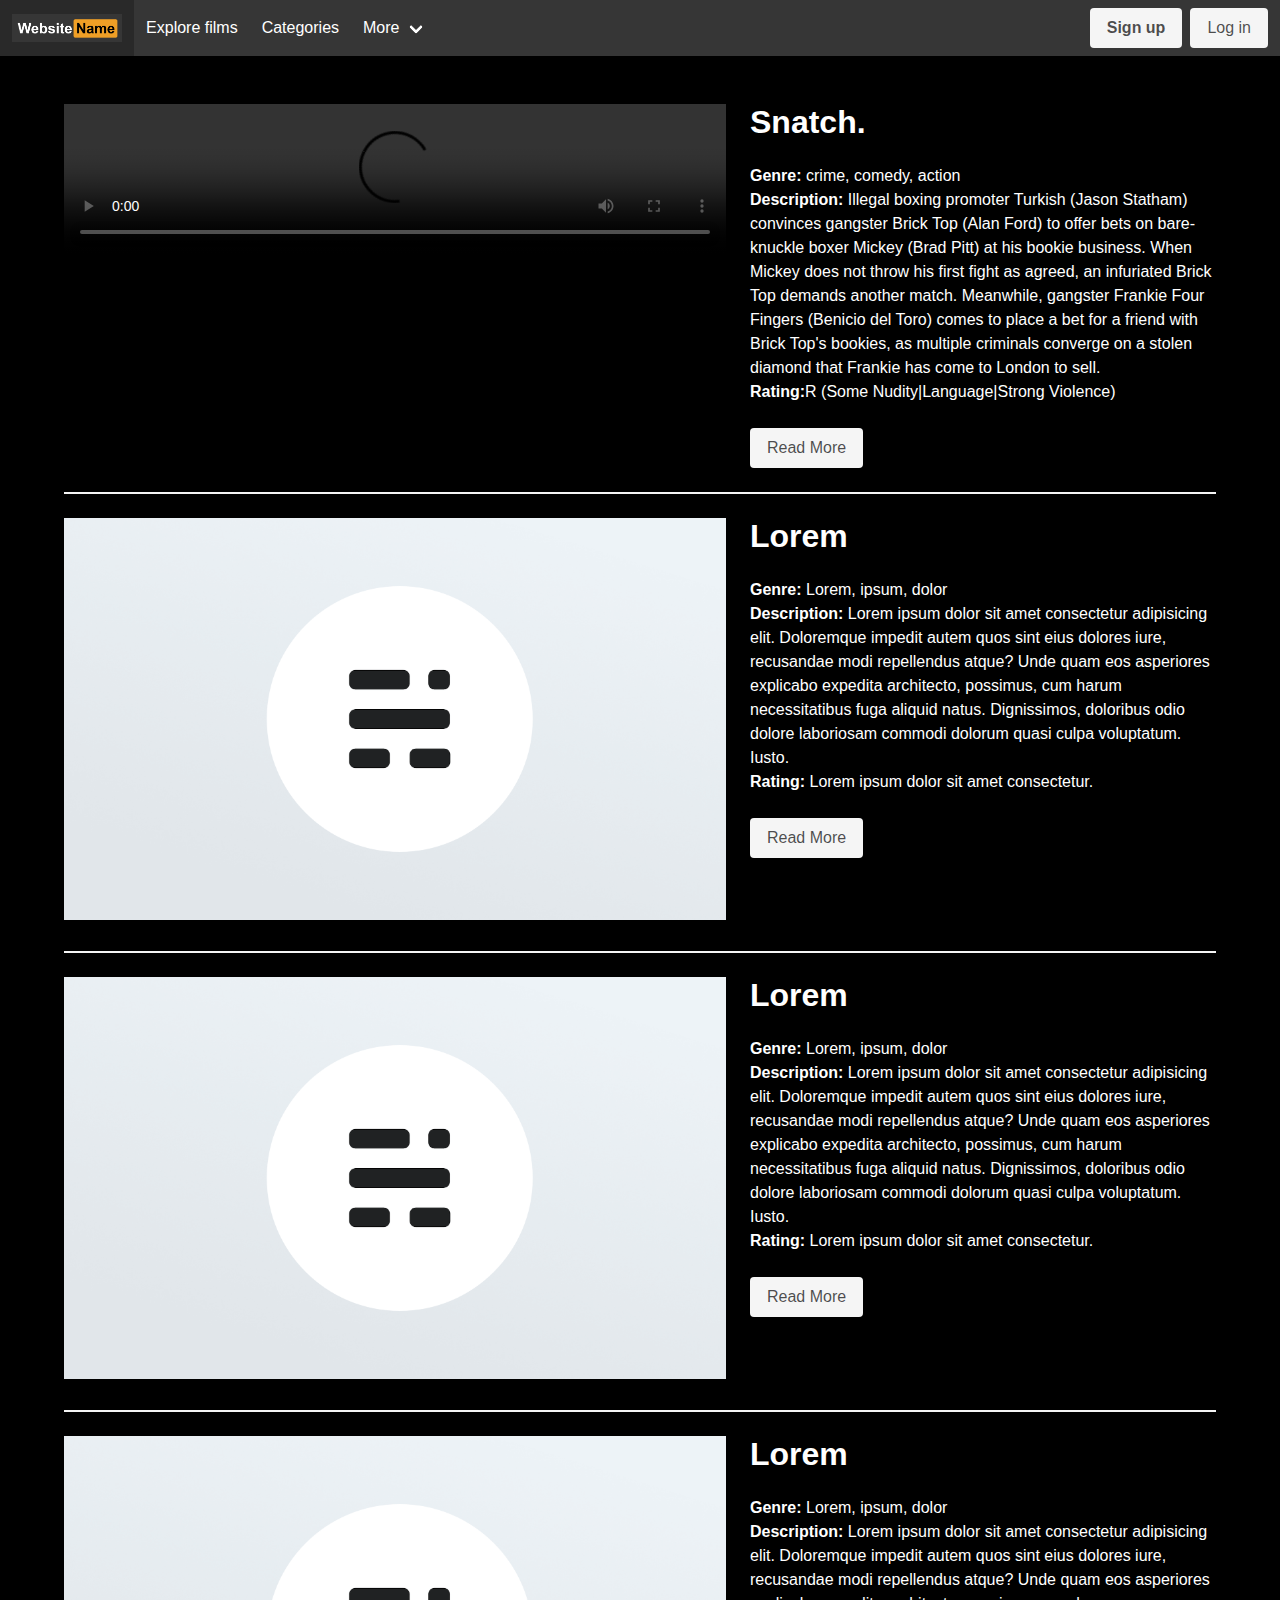
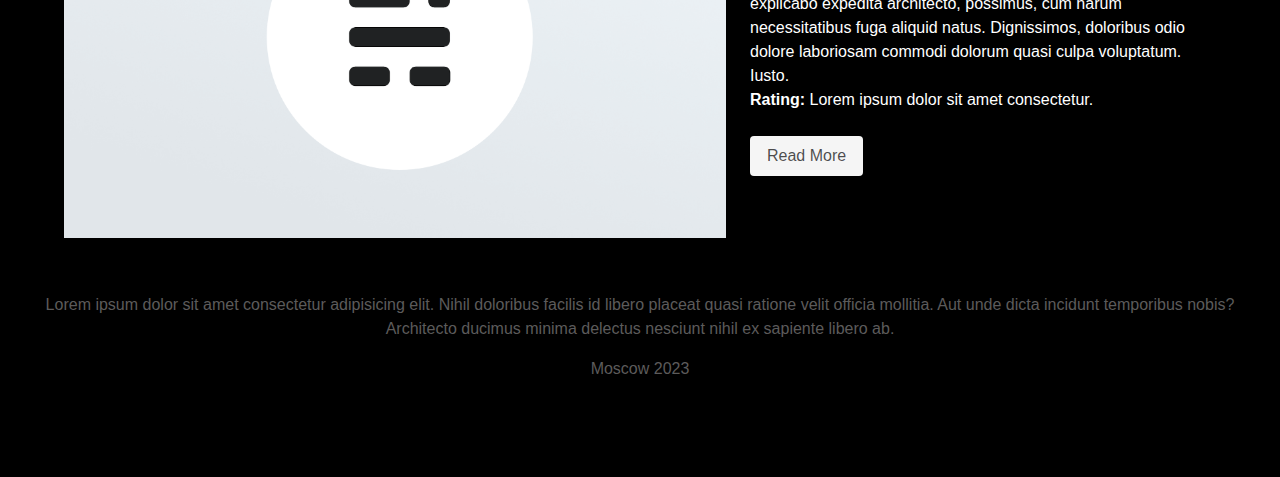
==== index.html @ 63de0e03 "Add files via upload" ====
<!DOCTYPE html>
<html lang="en">
<head>
    <meta charset="UTF-8">
    <meta http-equiv="X-UA-Compatible" content="IE=edge">
    <meta name="viewport" content="width=device-width, initial-scale=1.0">
    <title>Document</title>

    <link rel="stylesheet" href="./css/bulma.min.css">
    <link rel="stylesheet" href="./css/index_style.css">
</head>
<body>


    <nav class="navbar is-dark" role="navigation" aria-label="main navigation" >
        <div class="navbar-brand">
          <a class="navbar-item" >
            <img src="./img/logo.png" >
          </a>

          <a role="button" class="navbar-burger" aria-label="menu" aria-expanded="false" data-target="navbarBasicExample">
            <span aria-hidden="true"></span>
            <span aria-hidden="true"></span>
            <span aria-hidden="true"></span>
          </a>
        </div>

        <div id="navbarBasicExample" class="navbar-menu is-dark">
          <div class="navbar-start">
            <a class="navbar-item" href="#">
              Explore films
            </a>

            <a class="navbar-item" href="#">
              Categories
            </a>

            <div class="navbar-item has-dropdown is-hoverable">
              <a class="navbar-link" href="#">
                More
              </a>

              <div class="navbar-dropdown">
                <a class="navbar-item" href="#">
                  Что-нибудь
                </a>
                <a class="navbar-item" href="#">
                  Сюда
                </a>
                <a class="navbar-item" href="#">
                  Воткнем
                </a>
                <hr class="navbar-divider">
                <a class="navbar-item" href="#">
                  Report an issue
                </a>
              </div>
            </div>
          </div>

          <div class="navbar-end">
            <div class="navbar-item">
              <div class="buttons">
                <a class="button is-light" href="./signup.html">
                  <strong>Sign up</strong>
                </a>
                <a class="button is-light" href="./login.html">
                  Log in
                </a>
              </div>
            </div>
          </div>
        </div>
      </nav>


      <div class="container pt-6">









        <div class="container film_card">
            <article class="columns featured">

                <div class="column is-7 ">
                  <video controls name="media" class="my_video">
                    <source src="./video/snatch.mp4"  type='video/mp4;'/>
                  </video>
                </div>
                <div class="column is-5 featured-content va">
                  <div class="all-text-white">

                    <h2 class="title ">Snatch.</h2>
                    <h3 ><strong>Genre:</strong> crime, comedy, action</h3>
                    <p ><strong>Description:</strong> Illegal boxing promoter Turkish (Jason Statham) convinces gangster Brick Top (Alan Ford) to offer bets on bare-knuckle boxer Mickey (Brad Pitt) at his bookie business. When Mickey does not throw his first fight as agreed, an infuriated Brick Top demands another match. Meanwhile, gangster Frankie Four Fingers (Benicio del Toro) comes to place a bet for a friend with Brick Top's bookies, as multiple criminals converge on a stolen diamond that Frankie has come to London to sell.</p>
                    <p><strong>Rating:</strong>R (Some Nudity|Language|Strong Violence)</p>


                    <br>
                    <a href="#" class="button is-light">Read More</a>
                  </div>

                </div>
              </article>
        </div>
        <hr >


        <div class="container film_card">
            <article class="columns featured">

                <div class="column is-7 ">
                  <img src="./img/featured-image.png" alt="">
                </div>
                <div class="column is-5 featured-content va">
                  <div class="all-text-white">

                    <h2 class="title ">Lorem</h2>
                    <h3 ><strong>Genre:</strong> Lorem, ipsum, dolor</h3>
                    <p ><strong>Description:</strong> Lorem ipsum dolor sit amet consectetur adipisicing elit. Doloremque impedit autem quos sint eius dolores iure, recusandae modi repellendus atque? Unde quam eos asperiores explicabo expedita architecto, possimus, cum harum necessitatibus fuga aliquid natus. Dignissimos, doloribus odio dolore laboriosam commodi dolorum quasi culpa voluptatum. Iusto.</p>
                    <p><strong>Rating:</strong> Lorem ipsum dolor sit amet consectetur.</p>


                    <br>
                    <a href="#" class="button is-light">Read More</a>
                  </div>

                </div>
              </article>
        </div>
        <hr>

        <div class="container film_card">
            <article class="columns featured">

                <div class="column is-7 ">
                  <img src="./img/featured-image.png" alt="">
                </div>
                <div class="column is-5 featured-content va">
                  <div class="all-text-white">

                    <h2 class="title ">Lorem</h2>
                    <h3 ><strong>Genre:</strong> Lorem, ipsum, dolor</h3>
                    <p ><strong>Description:</strong> Lorem ipsum dolor sit amet consectetur adipisicing elit. Doloremque impedit autem quos sint eius dolores iure, recusandae modi repellendus atque? Unde quam eos asperiores explicabo expedita architecto, possimus, cum harum necessitatibus fuga aliquid natus. Dignissimos, doloribus odio dolore laboriosam commodi dolorum quasi culpa voluptatum. Iusto.</p>
                    <p><strong>Rating:</strong> Lorem ipsum dolor sit amet consectetur.</p>


                    <br>
                    <a href="#" class="button is-light">Read More</a>
                  </div>

                </div>
              </article>
        </div>
        <hr>
        <div class="container film_card">
            <article class="columns featured">

                <div class="column is-7 ">
                  <img src="./img/featured-image.png" alt="">
                </div>
                <div class="column is-5 featured-content va">
                  <div class="all-text-white">

                    <h2 class="title ">Lorem</h2>
                    <h3 ><strong>Genre:</strong> Lorem, ipsum, dolor</h3>
                    <p ><strong>Description:</strong> Lorem ipsum dolor sit amet consectetur adipisicing elit. Doloremque impedit autem quos sint eius dolores iure, recusandae modi repellendus atque? Unde quam eos asperiores explicabo expedita architecto, possimus, cum harum necessitatibus fuga aliquid natus. Dignissimos, doloribus odio dolore laboriosam commodi dolorum quasi culpa voluptatum. Iusto.</p>
                    <p><strong>Rating:</strong> Lorem ipsum dolor sit amet consectetur.</p>


                    <br>
                    <a href="#" class="button is-light">Read More</a>
                  </div>

                </div>
              </article>
        </div>






      </div>

<footer class="footer my_footer">
    <div class="content has-text-centered">
        <p>Lorem ipsum dolor sit amet consectetur adipisicing elit. Nihil doloribus facilis id libero placeat quasi ratione velit officia mollitia. Aut unde dicta incidunt temporibus nobis? Architecto ducimus minima delectus nesciunt nihil ex sapiente libero ab.</p>
        <p>Moscow 2023</p>
    </div>
</footer>






<script src="./js/navbarMenu.js"></script>

</body>
</html>
---- css/index_style.css ----
body {
    background: #000;
  }



  .my_video {
    width: 100%;
    height: auto;
}

.all-text-white > p, h3, h1, h2 {
    color: #ffffff !important;
}

strong {
    color: #ffffff;
}

.my_footer {
    background: #000;
    color: #5c5b5b;
}
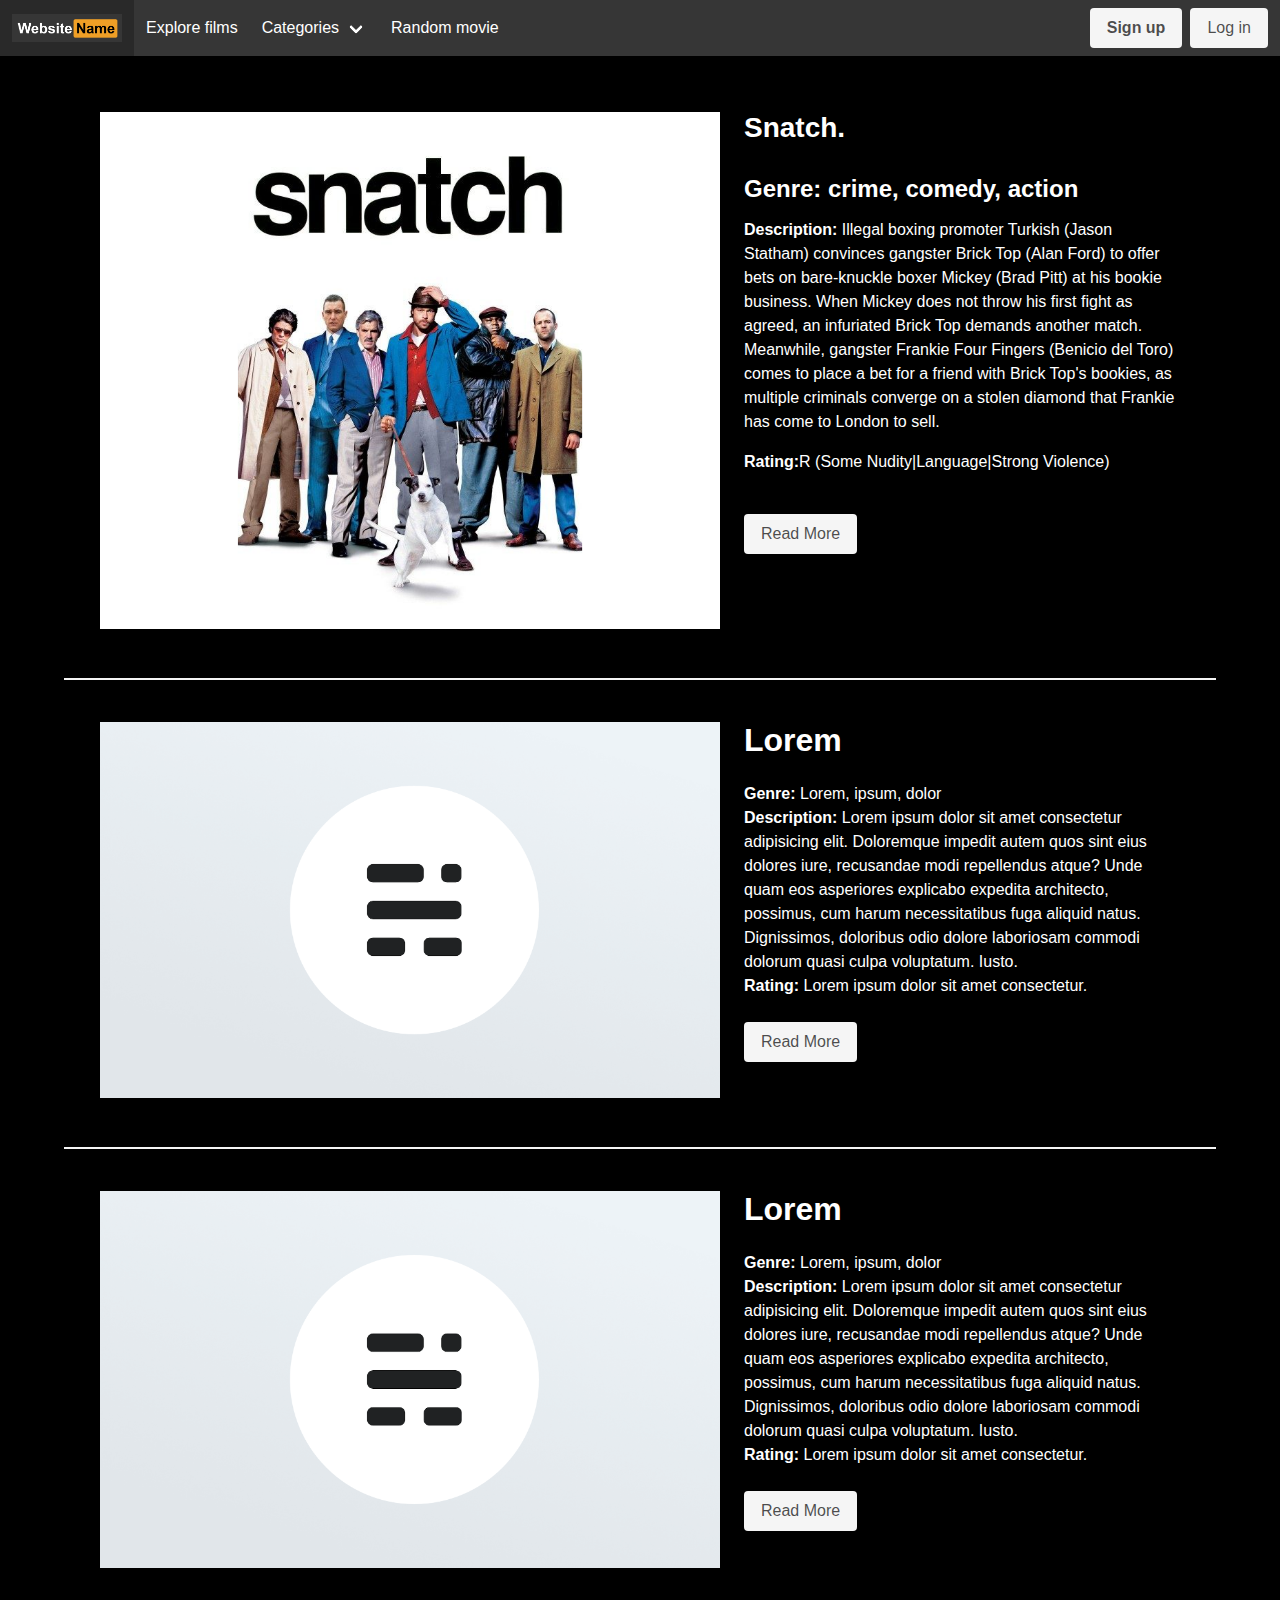
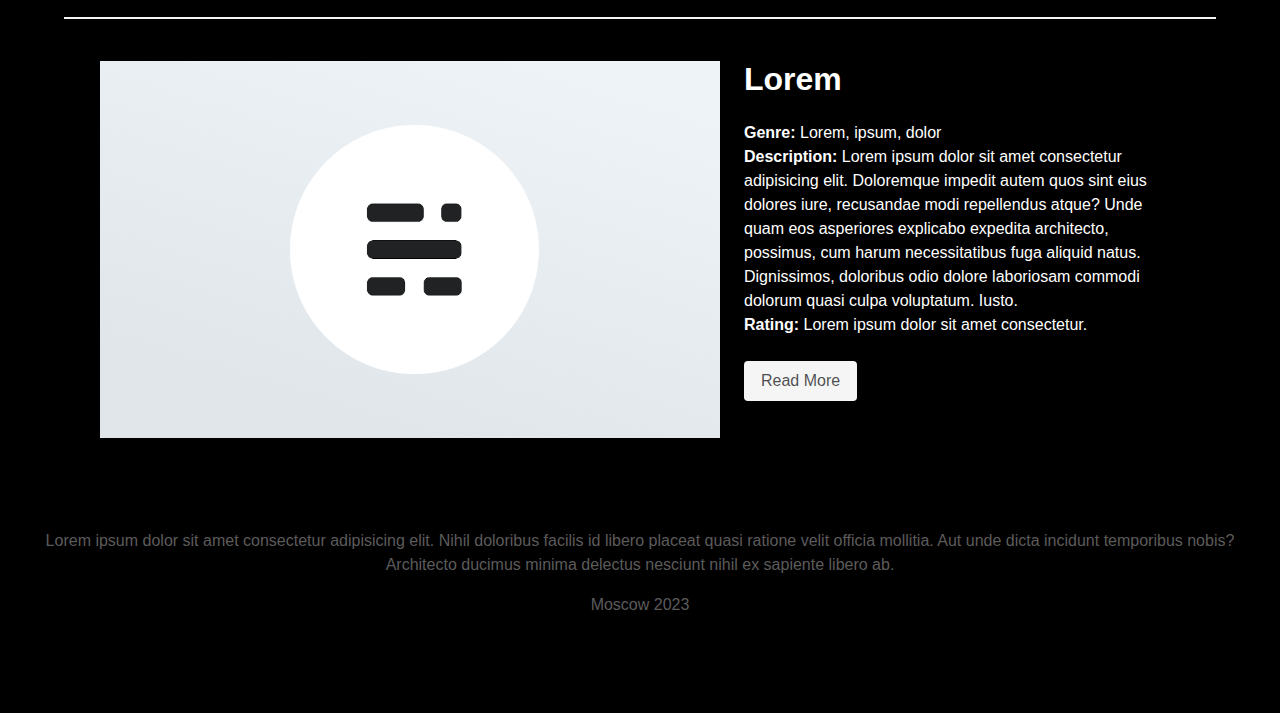
==== commit 5370d136: "add film page" ====
--- a/index.html
+++ b/index.html
@@ -14,7 +14,7 @@
 
     <nav class="navbar is-dark" role="navigation" aria-label="main navigation" >
         <div class="navbar-brand">
-          <a class="navbar-item" >
+          <a class="navbar-item" href="./index.html">
             <img src="./img/logo.png" >
           </a>
 
@@ -27,28 +27,28 @@
 
         <div id="navbarBasicExample" class="navbar-menu is-dark">
           <div class="navbar-start">
-            <a class="navbar-item" href="#">
+            <a class="navbar-item" href="./index.html">
               Explore films
             </a>
 
-            <a class="navbar-item" href="#">
-              Categories
-            </a>
+
+
+
 
             <div class="navbar-item has-dropdown is-hoverable">
               <a class="navbar-link" href="#">
-                More
+                Categories
               </a>
 
               <div class="navbar-dropdown">
                 <a class="navbar-item" href="#">
-                  Что-нибудь
-                </a>
-                <a class="navbar-item" href="#">
-                  Сюда
-                </a>
-                <a class="navbar-item" href="#">
-                  Воткнем
+                  Action
+                </a>
+                <a class="navbar-item" href="#">
+                  Drama
+                </a>
+                <a class="navbar-item" href="#">
+                  Comedy
                 </a>
                 <hr class="navbar-divider">
                 <a class="navbar-item" href="#">
@@ -56,6 +56,9 @@
                 </a>
               </div>
             </div>
+            <a class="navbar-item" href="./film_page.html">
+              Random movie
+            </a>
           </div>
 
           <div class="navbar-end">
@@ -74,26 +77,24 @@
       </nav>
 
 
-      <div class="container pt-6">
-
-
-
-
-
-
-
-
-
-        <div class="container film_card">
-            <article class="columns featured">
-
-                <div class="column is-7 ">
-                  <video controls name="media" class="my_video">
-                    <source src="./video/snatch.mp4"  type='video/mp4;'/>
-                  </video>
-                </div>
-                <div class="column is-5 featured-content va">
-                  <div class="all-text-white">
+      <div class="container mt-4 pt-1 my_container" >
+
+
+
+
+
+
+
+
+
+        <div class="container film_card">
+            <article class="columns featured">
+
+                <div class="column is-7 ">
+                  <img src="./img/snatch.jpg" alt="">
+                </div>
+                <div class="column is-5 featured-content va">
+                  <div class="content has-text-white">
 
                     <h2 class="title ">Snatch.</h2>
                     <h3 ><strong>Genre:</strong> crime, comedy, action</h3>
@@ -102,7 +103,7 @@
 
 
                     <br>
-                    <a href="#" class="button is-light">Read More</a>
+                    <a href="./film_page.html" class="button is-light">Read More</a>
                   </div>
 
                 </div>
@@ -127,7 +128,7 @@
 
 
                     <br>
-                    <a href="#" class="button is-light">Read More</a>
+                    <a href="./film_page.html" class="button is-light">Read More</a>
                   </div>
 
                 </div>
@@ -151,7 +152,7 @@
 
 
                     <br>
-                    <a href="#" class="button is-light">Read More</a>
+                    <a href="./film_page.html" class="button is-light">Read More</a>
                   </div>
 
                 </div>
@@ -174,7 +175,7 @@
 
 
                     <br>
-                    <a href="#" class="button is-light">Read More</a>
+                    <a href="./film_page.html" class="button is-light">Read More</a>
                   </div>
 
                 </div>
--- a/css/index_style.css
+++ b/css/index_style.css
@@ -20,4 +20,13 @@
 .my_footer {
     background: #000;
     color: #5c5b5b;
+}
+
+
+
+.film_card {
+    /* background-color: #5c5b5b; */
+    padding: 2vh;
+    margin: 2vh;
+    /* border-radius: 2vh; */
 }